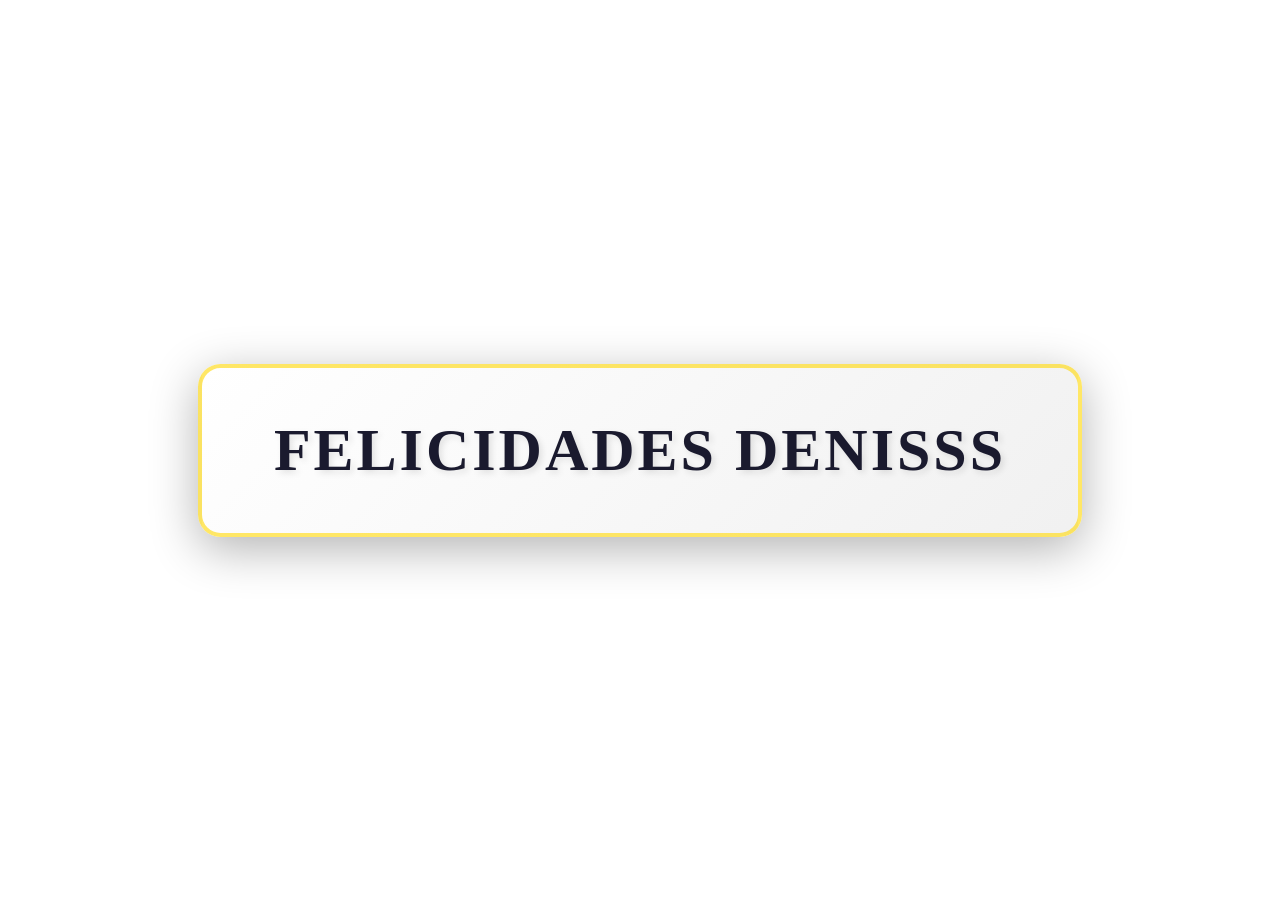
==== denis.html @ 683d435d "modified:   denis.css 	modified:   denis.html 	modified:   richard.css 	modified:   richard.html" ====
<!DOCTYPE html>
<html lang="es">
<head>
    <meta charset="UTF-8">
    <meta name="viewport" content="width=device-width, initial-scale=1.0">
    <title>Denis!!</title>
    <link rel="stylesheet" href="denis.css">
</head>
<body>
    <div class="container">
  <div class="sliding-background">
      <div class="text-dir">
      <h1>FELICIDADES DENISSS</h1>
      </div>
  </div>
</div>

</body>
</html>
---- denis.css ----
* {
    margin: 0;
    padding: 0;
    box-sizing: border-box;
}

main{
  color: #ffffff;
  padding-top: 6em;
  padding-left: 2em;
  padding-right: 2em;
}

.text-dir {
  background: linear-gradient(135deg, rgba(255, 255, 255, 0.95) 0%, rgba(240, 240, 240, 0.95) 100%);
  padding: 2em 3em;
  border-radius: 15px;
  box-shadow: 0 8px 32px rgba(0, 0, 0, 0.3);
  display: flex;
  align-items: center;
  justify-content: center;
  margin: auto;
  width: fit-content;
  border: 3px solid rgba(255, 215, 0, 0.6);
  position: relative;
  z-index: 10;
}

.text-dir h1 {
  color: #1a1a2e;
  font-size: 2.5em;
  font-weight: 900;
  letter-spacing: 2px;
  text-shadow: 2px 2px 4px rgba(0, 0, 0, 0.1);
}

html {
    height: 100%;
    zoom: 150%;
}

body {
    height: 100%;
}

/* Fondo */

.container {
    overflow: hidden;
    height: 100%;
}

.sliding-background {
    height: 100%;
    width: 100%;
    position: relative;
    display: flex;
    align-items: center;
    justify-content: center;
}

.sliding-background::before {
    content: '';
    position: absolute;
    top: 0;
    left: 0;
    width: 200%;
    height: 100%;
    background: url("https://images-wixmp-ed30a86b8c4ca887773594c2.wixmp.com/f/5f9b52a9-8558-4a32-bf92-f851ba6aebb5/dij3vdf-9b56e7dd-a4d2-4a7b-a6cc-adc2b0e9556d.gif?token=eyJ0eXAiOiJKV1QiLCJhbGciOiJIUzI1NiJ9.[base64].yCyGbWoHY6XN8PTil5op7KuVYiYKhuGnrIbpRQ0ncG4") repeat-x;
    animation: slide 60s linear infinite;
    z-index: -1;
}

.sliding-background > * {
    position: relative;
    z-index: 1;
}

@keyframes slide {
    0% {
        transform: translate3d(0, 0, 0);
    }
    50% {
        transform: translate3d(-50%, 0, 0);
    }
    100%{
        transform: translate3d(0, 0, 0);
    }
}
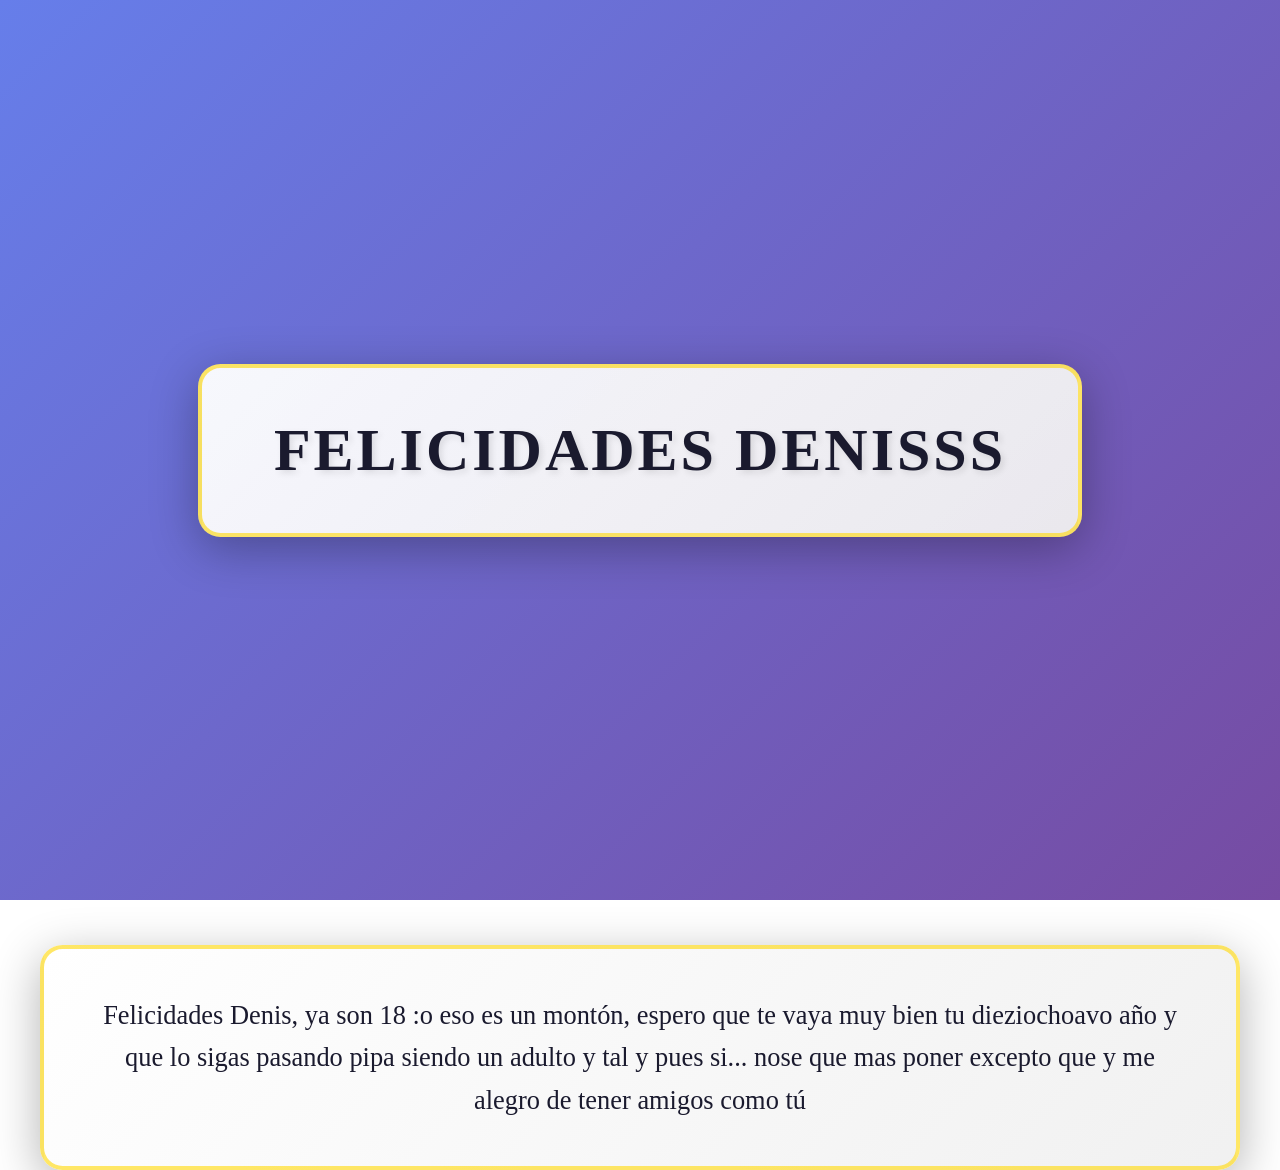
==== commit 10e95c53: "modified:   denis.css 	modified:   denis.html 	modified:   richard.css 	modified:   richard.html 	mo" ====
--- a/denis.html
+++ b/denis.html
@@ -15,5 +15,6 @@
   </div>
 </div>
 
+    <p>Felicidades Denis, ya son 18 :o eso es un montón, espero que te vaya muy bien tu dieziochoavo año y que lo sigas pasando pipa siendo un adulto y tal y pues si... nose que mas poner excepto que y me alegro de tener amigos como tú</p>
 </body>
 </html>
--- a/denis.css
+++ b/denis.css
@@ -42,6 +42,12 @@
 
 body {
     height: 100%;
+    background: linear-gradient(135deg, #667eea 0%, #764ba2 100%);
+    background-attachment: fixed;
+}
+
+html {
+    scroll-behavior: smooth;
 }
 
 /* Fondo */
@@ -88,3 +94,71 @@
         transform: translate3d(0, 0, 0);
     }
 }
+
+p {
+  margin: 30px 20px;
+  padding: 30px;
+  background: linear-gradient(135deg, rgba(255, 255, 255, 0.95) 0%, rgba(240, 240, 240, 0.95) 100%);
+  border-radius: 15px;
+  box-shadow: 0 8px 32px rgba(0, 0, 0, 0.3);
+  border: 3px solid rgba(255, 215, 0, 0.6);
+  color: #1a1a2e;
+  font-size: 1.1em;
+  line-height: 1.6;
+  text-align: center;
+  max-width: 800px;
+  margin-left: auto;
+  margin-right: auto;
+}
+
+@media (max-width: 768px) {
+  html {
+    zoom: 100%;
+  }
+
+  .text-dir {
+    padding: 1.5em 2em;
+  }
+
+  .text-dir h1 {
+    font-size: 1.8em;
+  }
+
+  p {
+    margin: 20px 10px;
+    padding: 20px;
+    font-size: 1em;
+    max-width: 95%;
+  }
+
+  .container {
+    height: 50vh;
+  }
+}
+
+@media (max-width: 480px) {
+  html {
+    zoom: 80%;
+  }
+
+  .text-dir {
+    padding: 1em 1.5em;
+  }
+
+  .text-dir h1 {
+    font-size: 1.4em;
+    letter-spacing: 1px;
+  }
+
+  p {
+    margin: 15px 10px;
+    padding: 15px;
+    font-size: 0.95em;
+    border: 2px solid rgba(255, 215, 0, 0.6);
+  }
+
+  .container {
+    height: 40vh;
+  }
+}
+
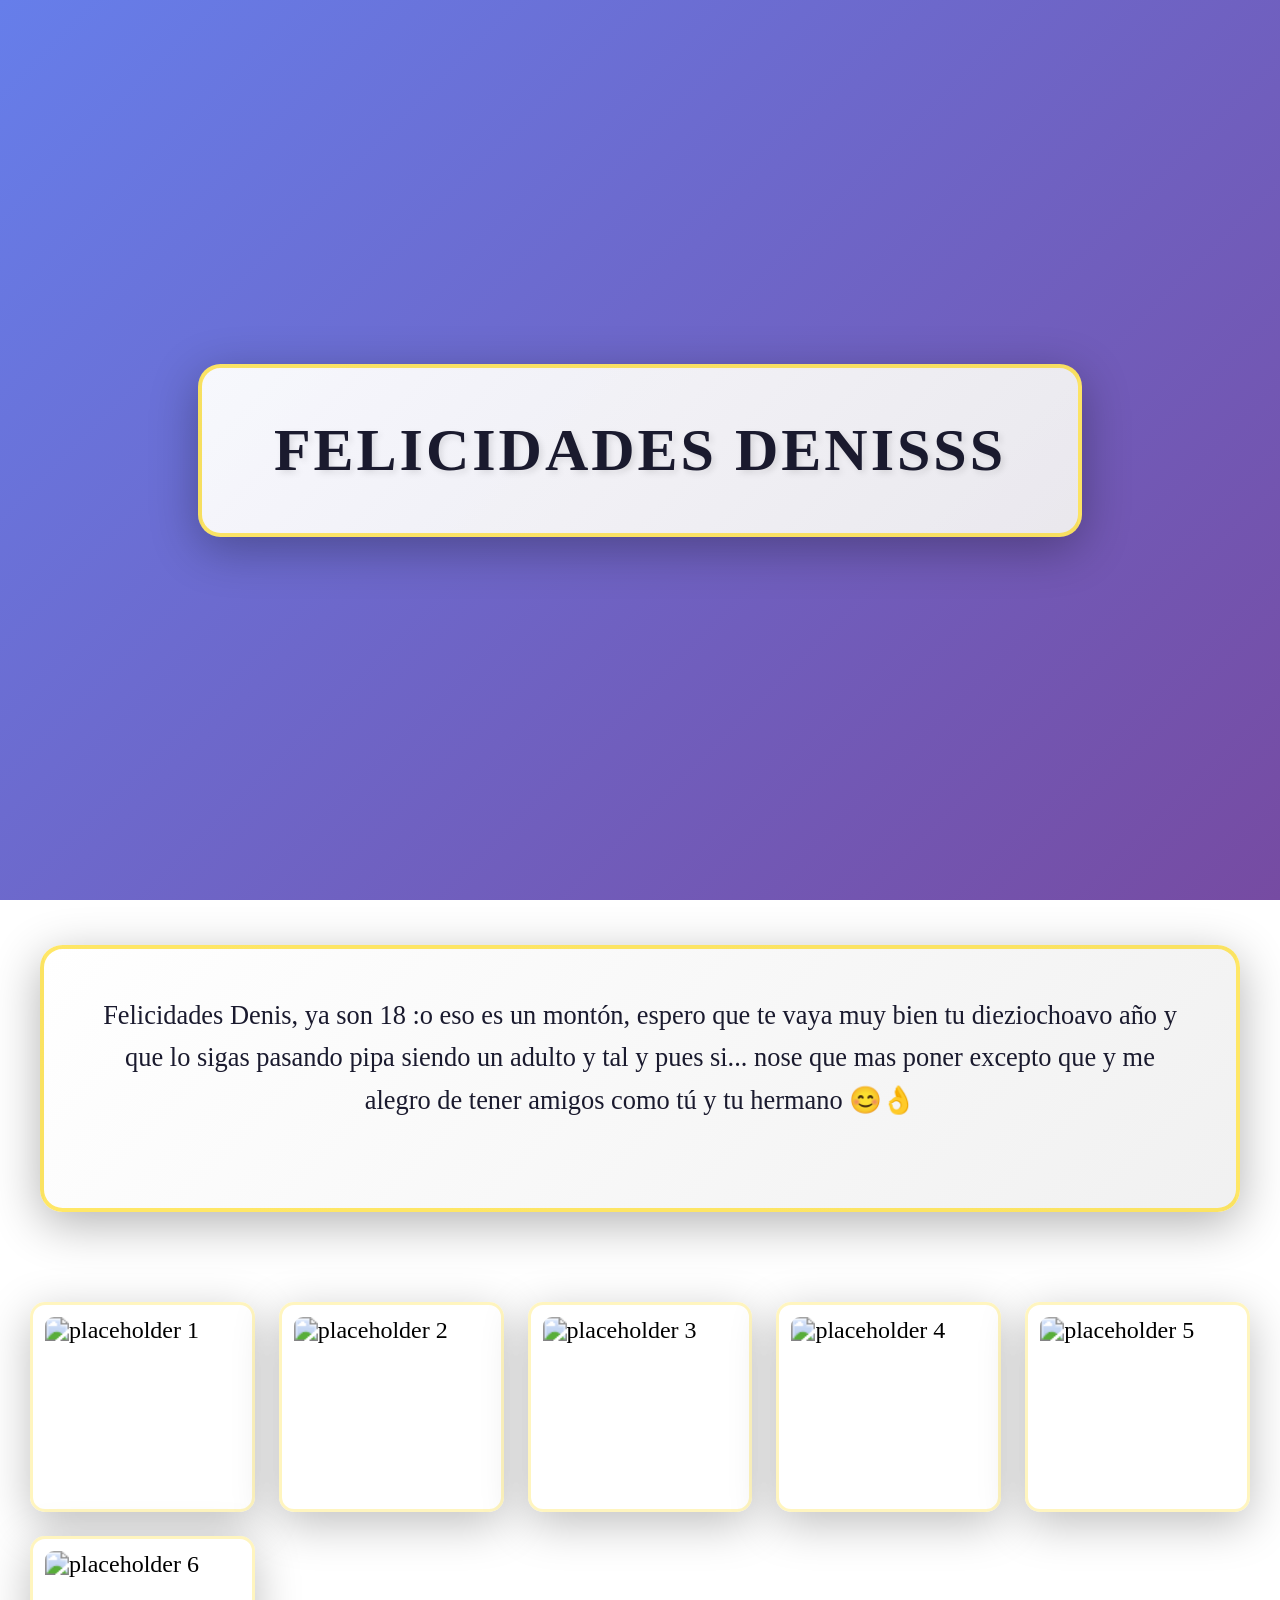
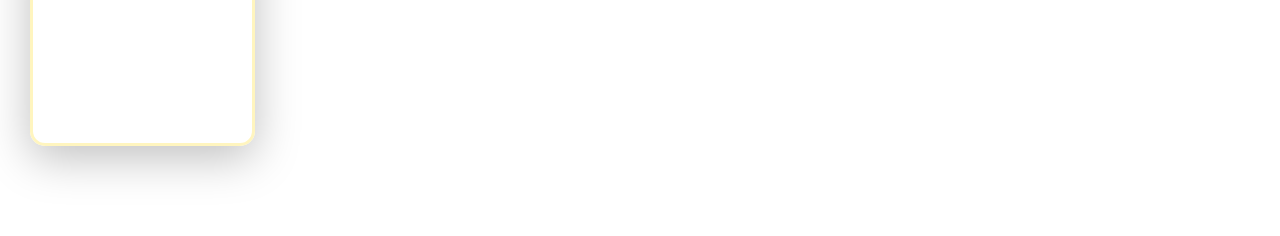
==== commit 84385022: "modified:   denis.css 	modified:   denis.html 	modified:   richard.css 	modified:   richard.html" ====
--- a/denis.html
+++ b/denis.html
@@ -15,6 +15,30 @@
   </div>
 </div>
 
-    <p>Felicidades Denis, ya son 18 :o eso es un montón, espero que te vaya muy bien tu dieziochoavo año y que lo sigas pasando pipa siendo un adulto y tal y pues si... nose que mas poner excepto que y me alegro de tener amigos como tú</p>
+    <a href="#message" class="scroll-prompt" aria-label="Scroll to message">Baja ↓</a>
+
+        <p id="message">Felicidades Denis, ya son 18 :o eso es un montón, espero que te vaya muy bien tu dieziochoavo año y que lo sigas pasando pipa siendo un adulto y tal y pues si... nose que mas poner excepto que y me alegro de tener amigos como tú y tu hermano 😊👌<br><img src="https://media.tenor.com/arqlNu8gyJYAAAAM/cat-cat-jumping.gif" alt="" srcset=""></p>
+
+        <section class="album-section">
+            <div class="album">
+                <figure class="photo"><img src="https://source.unsplash.com/collection/190727/400x300?sig=11" alt="placeholder 1"></figure>
+                <figure class="photo"><img src="https://source.unsplash.com/collection/190727/400x300?sig=12" alt="placeholder 2"></figure>
+                <figure class="photo"><img src="https://source.unsplash.com/collection/190727/400x300?sig=13" alt="placeholder 3"></figure>
+                <figure class="photo"><img src="https://source.unsplash.com/collection/190727/400x300?sig=14" alt="placeholder 4"></figure>
+                <figure class="photo"><img src="https://source.unsplash.com/collection/190727/400x300?sig=15" alt="placeholder 5"></figure>
+                <figure class="photo"><img src="https://source.unsplash.com/collection/190727/400x300?sig=16" alt="placeholder 6"></figure>
+            </div>
+        </section>
+    
+        <script>
+            document.addEventListener('DOMContentLoaded', function () {
+                const prompt = document.querySelector('.scroll-prompt');
+                if (!prompt) return;
+                const hide = () => { prompt.style.transition = 'opacity 200ms'; prompt.style.opacity = '0'; setTimeout(() => { prompt.style.display = 'none'; }, 250); window.removeEventListener('scroll', onScroll); };
+                const onScroll = () => { if (window.scrollY > 50) hide(); };
+                window.addEventListener('scroll', onScroll, { passive: true });
+                prompt.addEventListener('click', function () { setTimeout(hide, 150); });
+            });
+        </script>
 </body>
 </html>
--- a/denis.css
+++ b/denis.css
@@ -162,3 +162,79 @@
   }
 }
 
+/* Album styles */
+.album-section {
+  padding: 30px 20px 60px;
+}
+
+.album-section h2 {
+  text-align: center;
+  color: #fff;
+  margin-bottom: 18px;
+  font-size: 1.4rem;
+}
+
+.album {
+  display: grid;
+  grid-template-columns: repeat(auto-fit, minmax(140px, 1fr));
+  gap: 16px;
+  max-width: 1000px;
+  margin: 0 auto;
+}
+
+.photo {
+  background: rgba(255,255,255,0.95);
+  border-radius: 10px;
+  padding: 8px;
+  display: flex;
+  flex-direction: column;
+  align-items: center;
+  justify-content: center;
+  box-shadow: 0 8px 30px rgba(0,0,0,0.25);
+  border: 2px solid rgba(255,215,0,0.25);
+}
+
+.photo img {
+  width: 100%;
+  height: 120px;
+  object-fit: cover;
+  border-radius: 6px;
+}
+
+.photo figcaption {
+  margin-top: 8px;
+  font-size: 0.95rem;
+  color: #1a1a2e;
+}
+
+@media (max-width: 480px) {
+  .photo img { height: 100px; }
+}
+
+/* Scroll prompt */
+.scroll-prompt {
+  position: fixed;
+  left: 50%;
+  bottom: 18px;
+  transform: translateX(-50%);
+  background: rgba(255,255,255,0.98);
+  color: #1a1a2e;
+  padding: 10px 14px;
+  border-radius: 24px;
+  box-shadow: 0 6px 20px rgba(0,0,0,0.2);
+  border: 2px solid rgba(255,215,0,0.6);
+  font-weight: 700;
+  z-index: 50;
+  animation: bounce 2s ease-in-out infinite;
+  text-decoration: none;
+}
+
+@keyframes bounce {
+  0%, 100% { transform: translate(-50%, 0); }
+  50% { transform: translate(-50%, -8px); }
+}
+
+@media (max-width:480px) {
+  .scroll-prompt { bottom: 12px; padding: 8px 10px; font-size: 0.9em; border-radius: 18px; }
+}
+
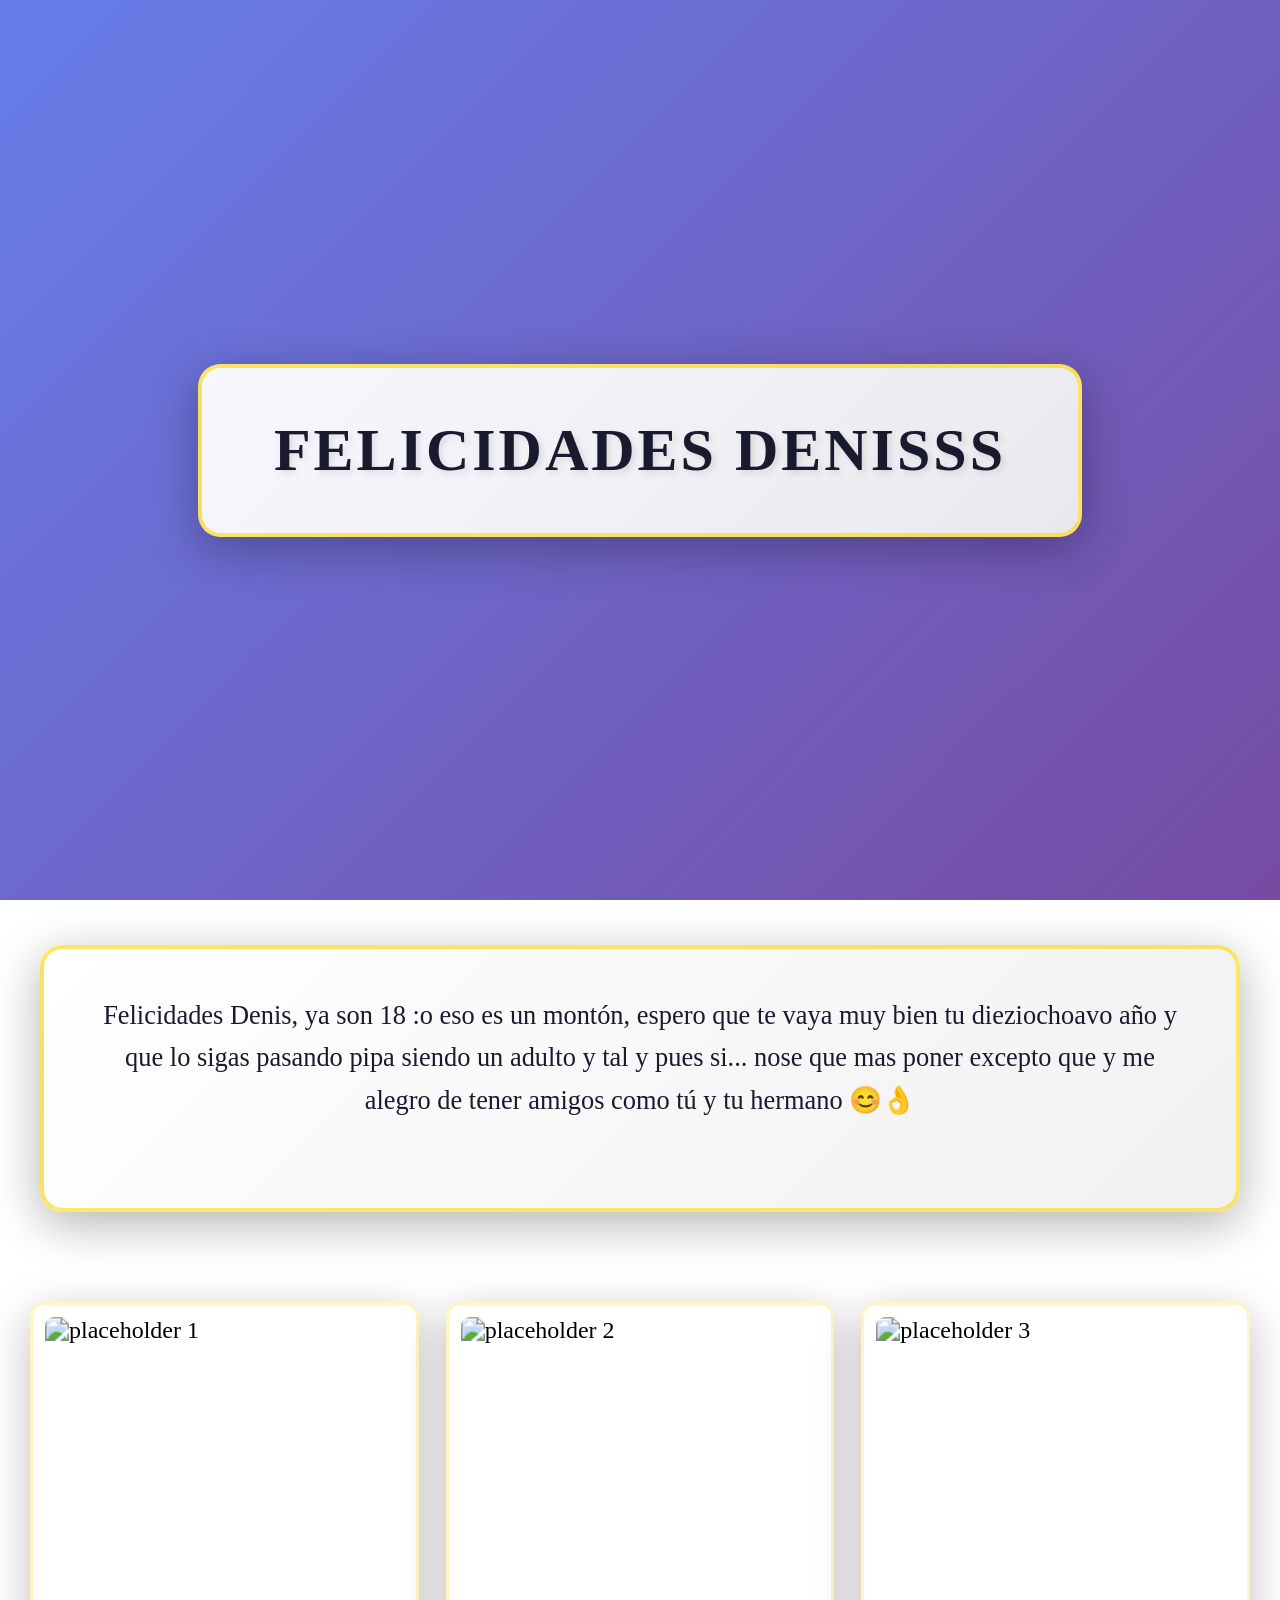
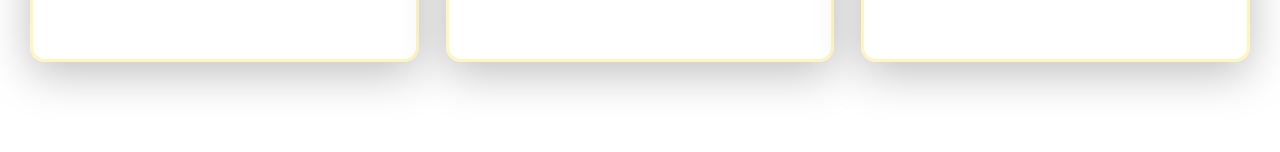
==== commit 3b5d5894: "modified:   denis.html 	new file:   img/richard/halowen.jpeg 	modified:   richard.html" ====
--- a/denis.html
+++ b/denis.html
@@ -4,7 +4,7 @@
     <meta charset="UTF-8">
     <meta name="viewport" content="width=device-width, initial-scale=1.0">
     <title>Denis!!</title>
-    <link rel="stylesheet" href="denis.css">
+    <link rel="stylesheet" href="./denis.css">
 </head>
 <body>
     <div class="container">
@@ -24,9 +24,6 @@
                 <figure class="photo"><img src="https://source.unsplash.com/collection/190727/400x300?sig=11" alt="placeholder 1"></figure>
                 <figure class="photo"><img src="https://source.unsplash.com/collection/190727/400x300?sig=12" alt="placeholder 2"></figure>
                 <figure class="photo"><img src="https://source.unsplash.com/collection/190727/400x300?sig=13" alt="placeholder 3"></figure>
-                <figure class="photo"><img src="https://source.unsplash.com/collection/190727/400x300?sig=14" alt="placeholder 4"></figure>
-                <figure class="photo"><img src="https://source.unsplash.com/collection/190727/400x300?sig=15" alt="placeholder 5"></figure>
-                <figure class="photo"><img src="https://source.unsplash.com/collection/190727/400x300?sig=16" alt="placeholder 6"></figure>
             </div>
         </section>
     
--- a/denis.css
+++ b/denis.css
@@ -176,9 +176,9 @@
 
 .album {
   display: grid;
-  grid-template-columns: repeat(auto-fit, minmax(140px, 1fr));
-  gap: 16px;
-  max-width: 1000px;
+  grid-template-columns: repeat(auto-fit, minmax(200px, 1fr));
+  gap: 18px;
+  max-width: 1200px;
   margin: 0 auto;
 }
 
@@ -196,7 +196,7 @@
 
 .photo img {
   width: 100%;
-  height: 120px;
+  height: 220px;
   object-fit: cover;
   border-radius: 6px;
 }
@@ -207,8 +207,12 @@
   color: #1a1a2e;
 }
 
+@media (max-width: 768px) {
+  .photo img { height: 160px; }
+}
+
 @media (max-width: 480px) {
-  .photo img { height: 100px; }
+  .photo img { height: 120px; }
 }
 
 /* Scroll prompt */
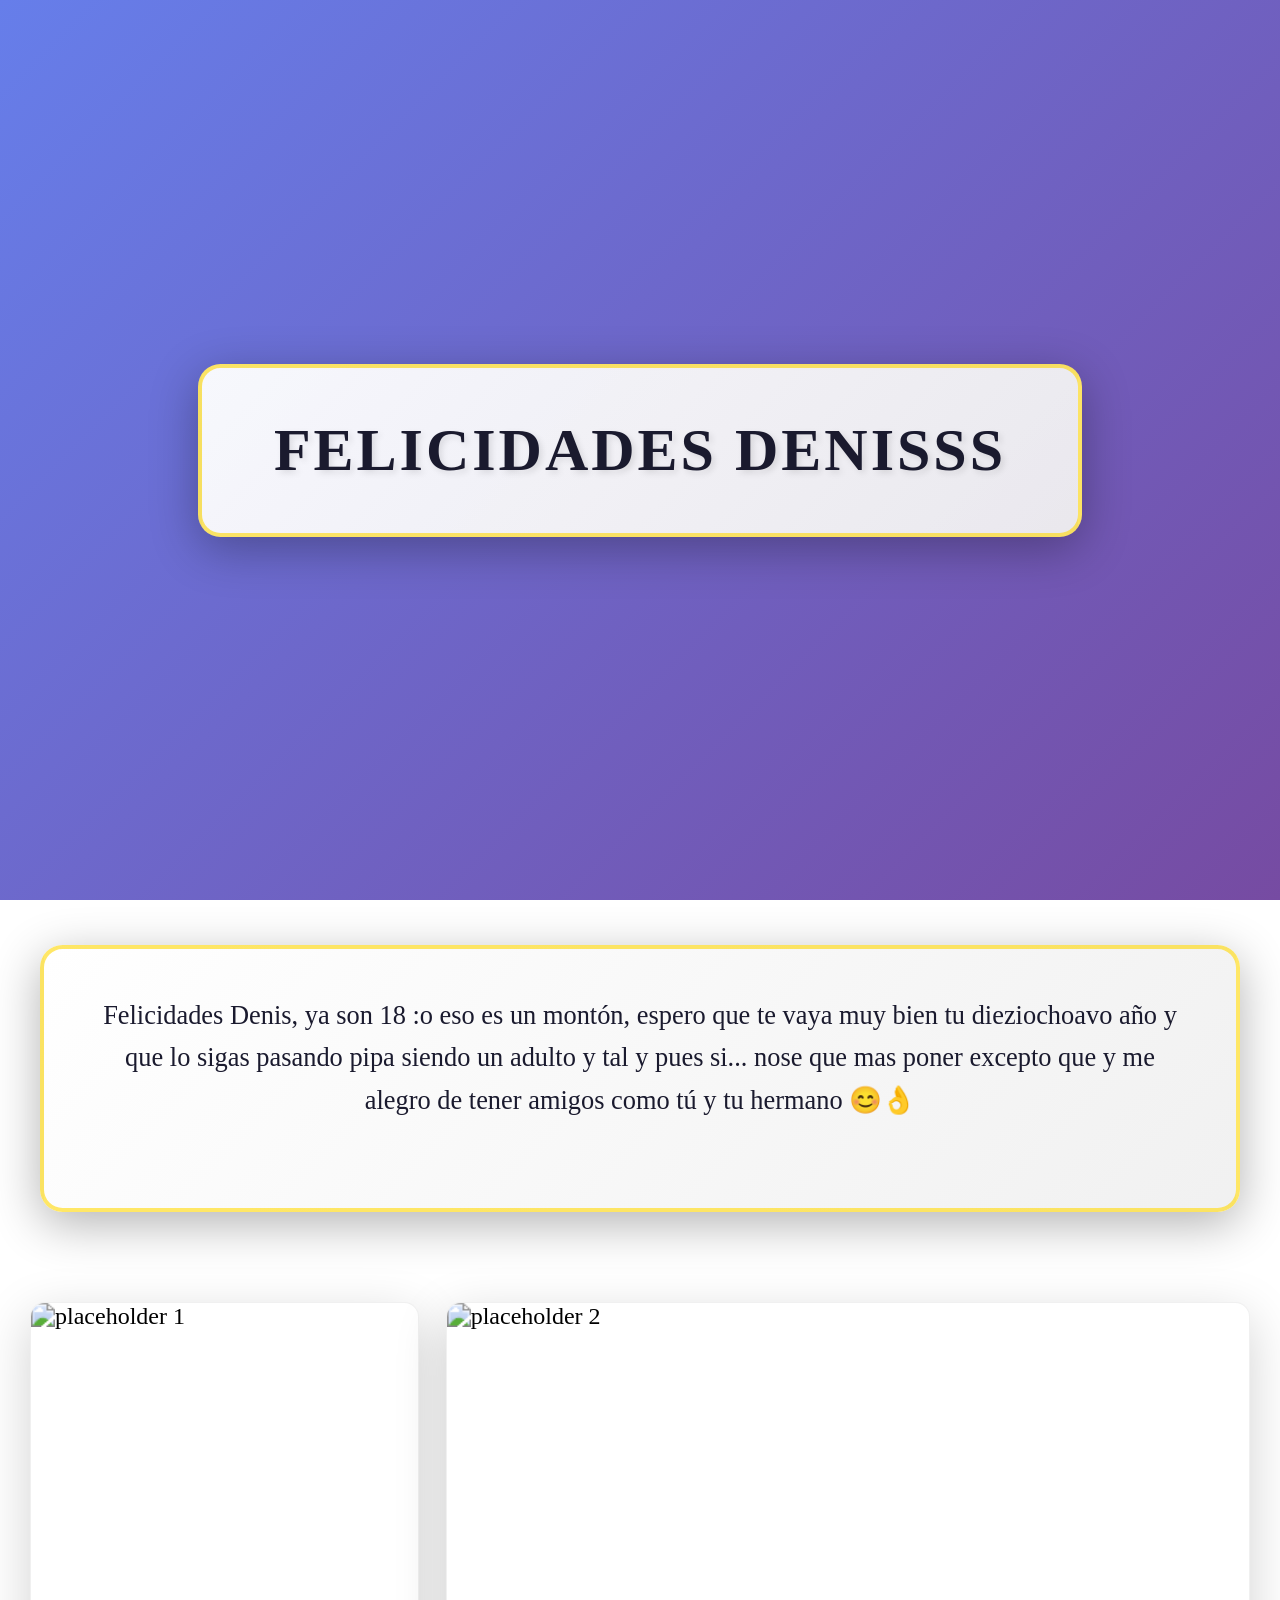
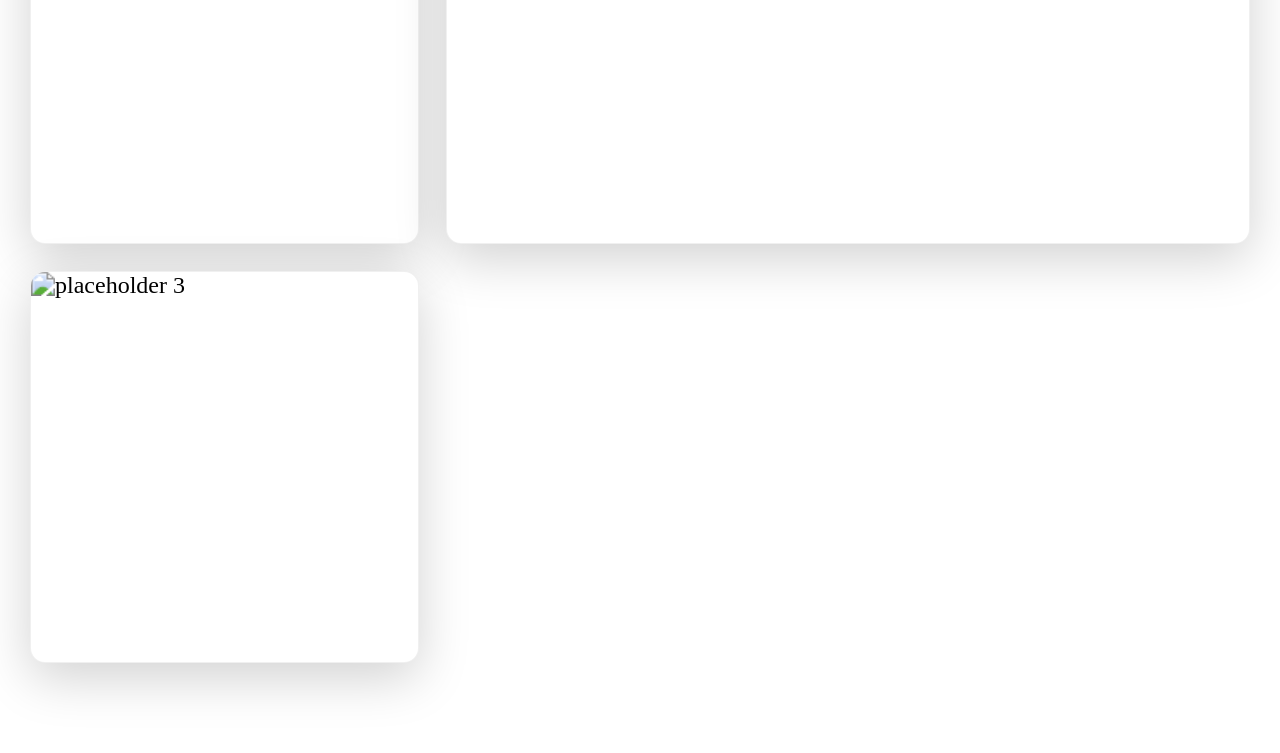
==== commit a7ec9ff0: "modified:   denis.css 	modified:   denis.html 	modified:   img/richard/halowen.jpeg 	modified:   ric" ====
--- a/denis.html
+++ b/denis.html
@@ -21,9 +21,9 @@
 
         <section class="album-section">
             <div class="album">
-                <figure class="photo"><img src="https://source.unsplash.com/collection/190727/400x300?sig=11" alt="placeholder 1"></figure>
-                <figure class="photo"><img src="https://source.unsplash.com/collection/190727/400x300?sig=12" alt="placeholder 2"></figure>
-                <figure class="photo"><img src="https://source.unsplash.com/collection/190727/400x300?sig=13" alt="placeholder 3"></figure>
+                <figure class="photo photo--small"><img src="https://source.unsplash.com/collection/190727/400x300?sig=11" alt="placeholder 1"></figure>
+                <figure class="photo photo--large"><img src="https://source.unsplash.com/collection/190727/400x300?sig=12" alt="placeholder 2"></figure>
+                <figure class="photo photo--medium"><img src="https://source.unsplash.com/collection/190727/400x300?sig=13" alt="placeholder 3"></figure>
             </div>
         </section>
     
--- a/denis.css
+++ b/denis.css
@@ -183,36 +183,54 @@
 }
 
 .photo {
-  background: rgba(255,255,255,0.95);
+  background: #fff;
   border-radius: 10px;
-  padding: 8px;
-  display: flex;
-  flex-direction: column;
-  align-items: center;
-  justify-content: center;
-  box-shadow: 0 8px 30px rgba(0,0,0,0.25);
-  border: 2px solid rgba(255,215,0,0.25);
+  overflow: hidden;
+  display: block;
+  box-shadow: 0 10px 34px rgba(0,0,0,0.18);
+  border: 1px solid rgba(0,0,0,0.06);
 }
 
 .photo img {
   width: 100%;
-  height: 220px;
+  height: auto;
+  display: block;
   object-fit: cover;
-  border-radius: 6px;
-}
-
-.photo figcaption {
-  margin-top: 8px;
-  font-size: 0.95rem;
-  color: #1a1a2e;
+  object-position: center;
+}
+
+/* per-photo size helpers (desktop defaults) */
+.photo--large { grid-column: span 2; }
+.photo--large img { height: 360px; }
+
+.photo--tall { grid-row: span 2; }
+.photo--tall img { height: 420px; }
+
+.photo--medium img { height: 260px; }
+.photo--small img { height: 180px; }
+
+/* responsive overrides */
+@media (max-width: 1200px) {
+  .photo--large img { height: 300px; }
+  .photo--tall img { height: 340px; }
+  .photo--medium img { height: 240px; }
+  .photo--small img { height: 160px; }
 }
 
 @media (max-width: 768px) {
+  .album { grid-template-columns: repeat(2,1fr); gap: 14px; }
+  .photo--large { grid-column: span 2; }
+  .photo--tall { grid-row: span 1; }
+  .photo--large img { height: 220px; }
+  .photo--tall img { height: 260px; }
+  .photo--medium img { height: 200px; }
+  .photo--small img { height: 160px; }
+}
+
+@media (max-width: 480px) {
+  .album { grid-template-columns: 1fr; gap: 12px; }
+  .photo--large, .photo--tall { grid-column: 1 / -1; }
   .photo img { height: 160px; }
-}
-
-@media (max-width: 480px) {
-  .photo img { height: 120px; }
 }
 
 /* Scroll prompt */
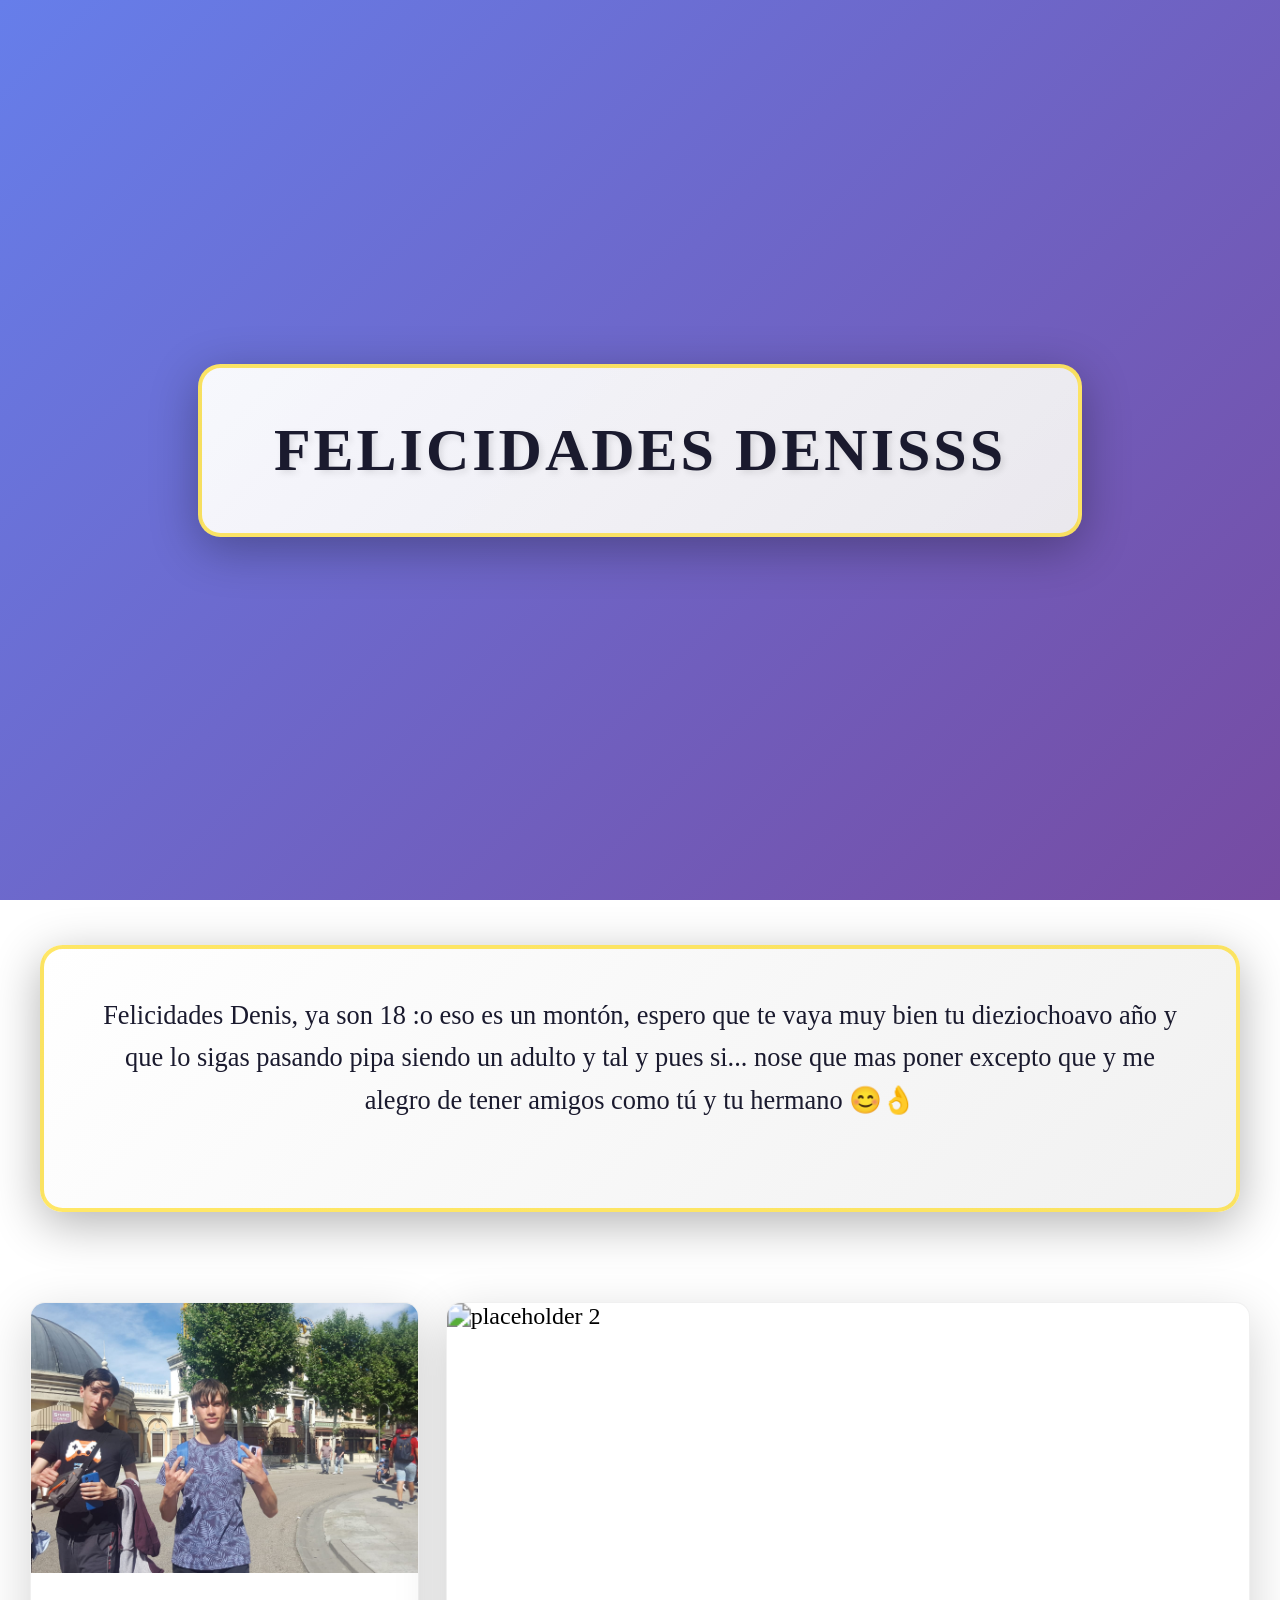
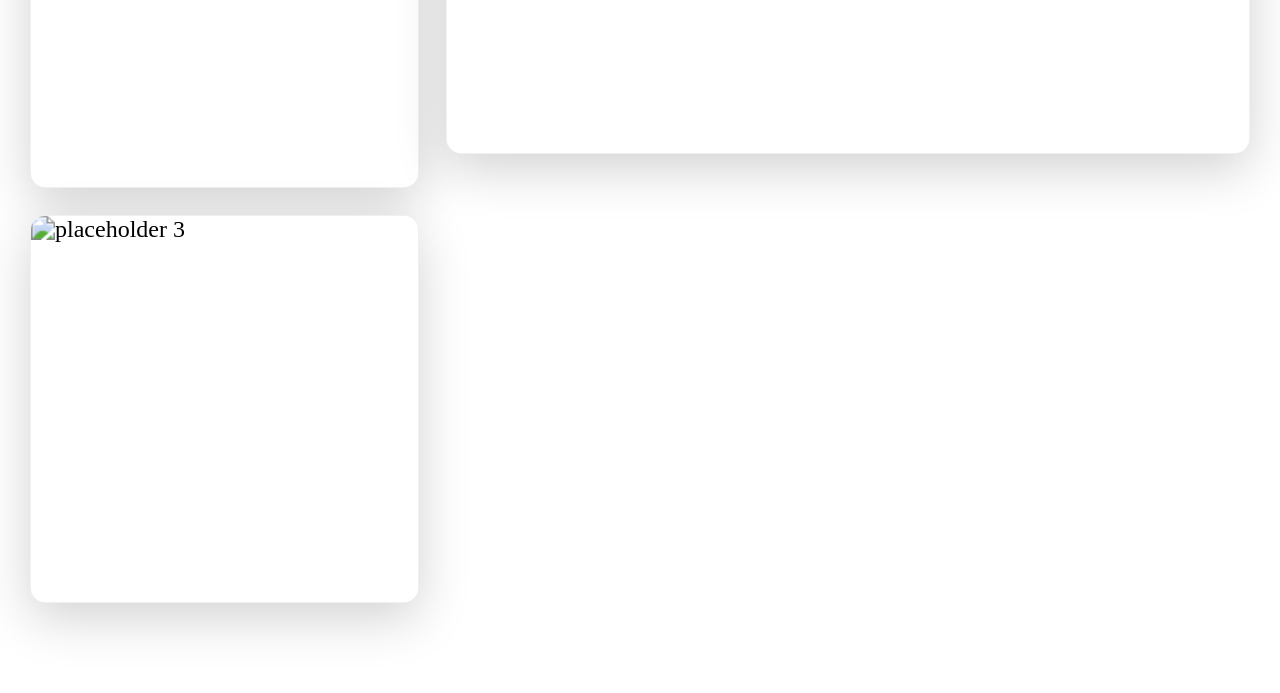
==== commit a46c55fc: "modified:   denis.css 	modified:   denis.html 	new file:   img/denis/parque.jpeg 	modified:   richar" ====
--- a/denis.html
+++ b/denis.html
@@ -21,9 +21,9 @@
 
         <section class="album-section">
             <div class="album">
-                <figure class="photo photo--small"><img src="https://source.unsplash.com/collection/190727/400x300?sig=11" alt="placeholder 1"></figure>
-                <figure class="photo photo--large"><img src="https://source.unsplash.com/collection/190727/400x300?sig=12" alt="placeholder 2"></figure>
-                <figure class="photo photo--medium"><img src="https://source.unsplash.com/collection/190727/400x300?sig=13" alt="placeholder 3"></figure>
+                <figure class="photo photo--small"><img src="./img/denis/parque.jpeg" alt="parque"></figure>
+                <figure class="photo photo--large"><img src="./img/denis/" alt="placeholder 2"></figure>
+                <figure class="photo photo--medium"><img src="./img/denis/" alt="placeholder 3"></figure>
             </div>
         </section>
     
--- a/denis.css
+++ b/denis.css
@@ -200,13 +200,26 @@
 }
 
 /* per-photo size helpers (desktop defaults) */
-.photo--large { grid-column: span 2; }
+.photo--large { 
+  grid-column: span 2;
+  aspect-ratio: 16 / 9;
+}
 .photo--large img { height: 360px; }
 
-.photo--tall { grid-row: span 2; }
+.photo--tall { 
+  grid-row: span 2;
+  aspect-ratio: 3 / 4;
+}
 .photo--tall img { height: 420px; }
 
+.photo--medium { 
+  aspect-ratio: 1 / 1;
+}
 .photo--medium img { height: 260px; }
+
+.photo--small { 
+  aspect-ratio: 4 / 5;
+}
 .photo--small img { height: 180px; }
 
 /* responsive overrides */
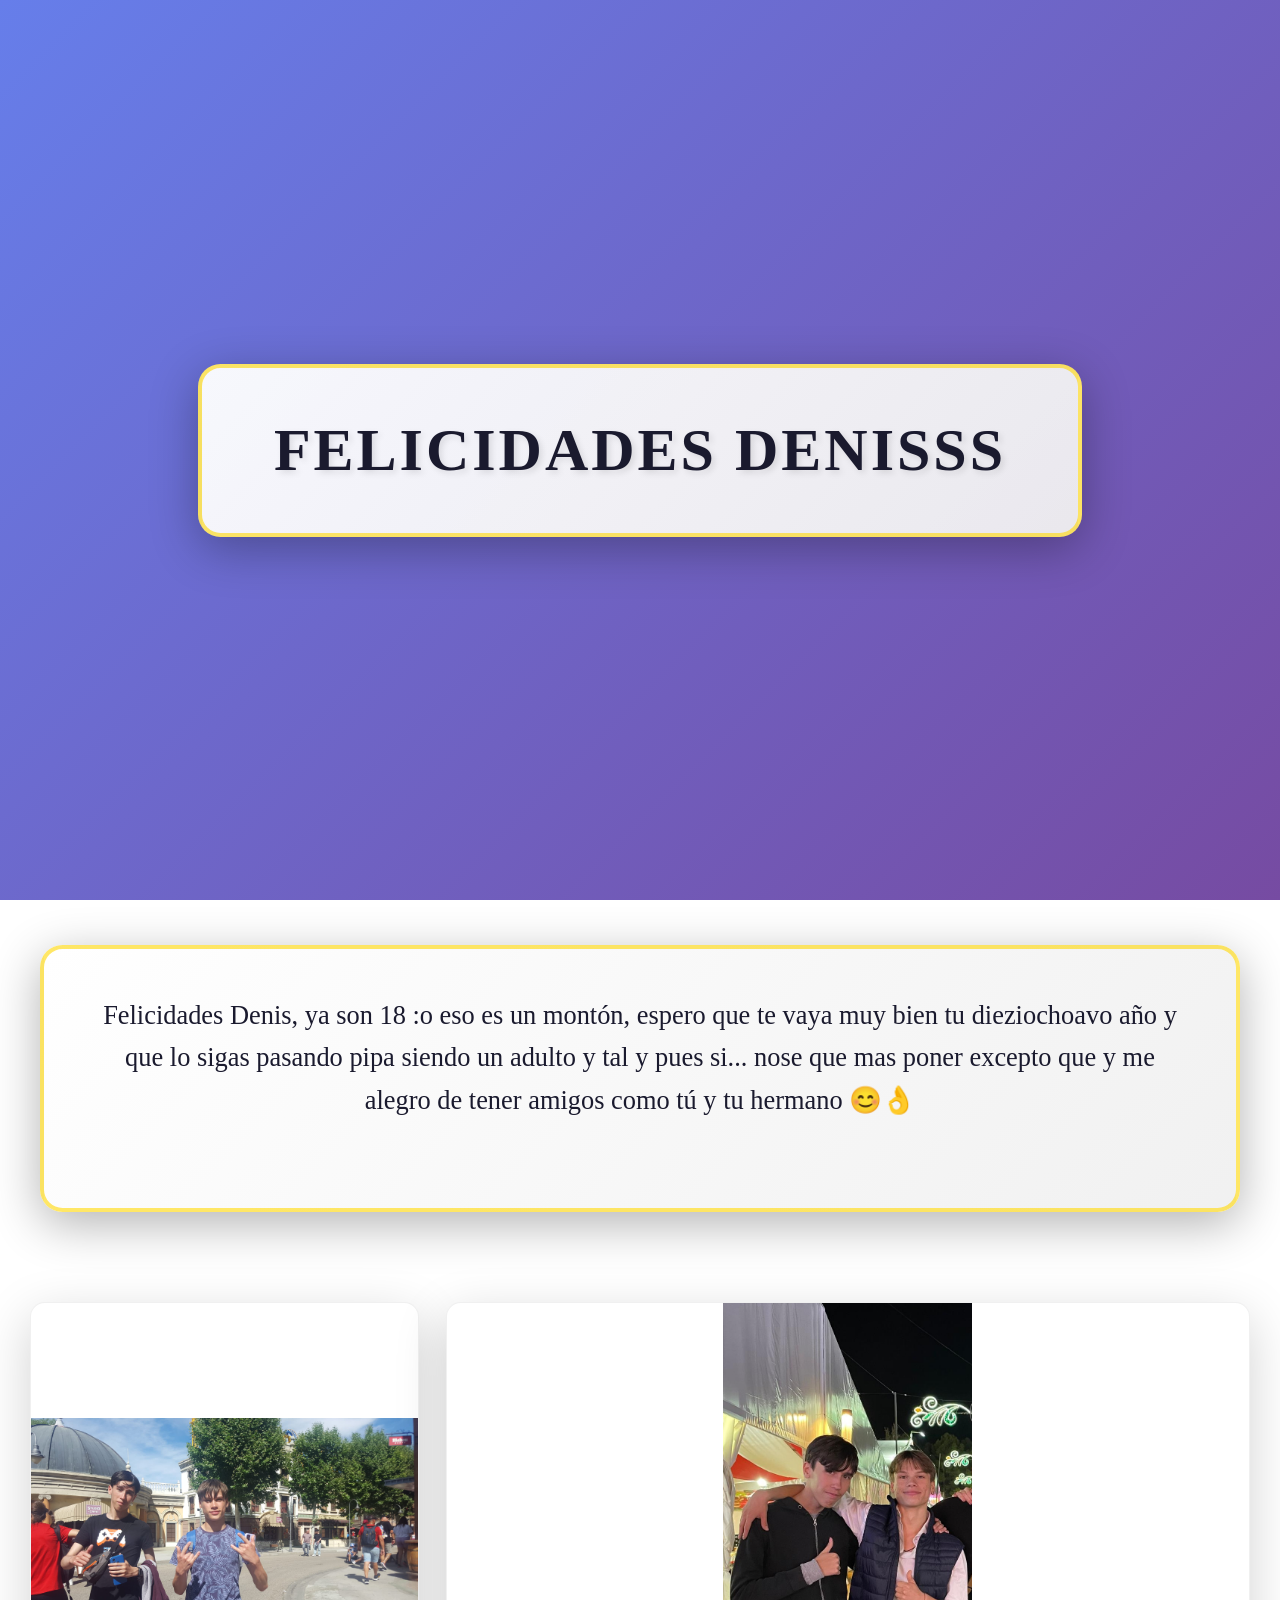
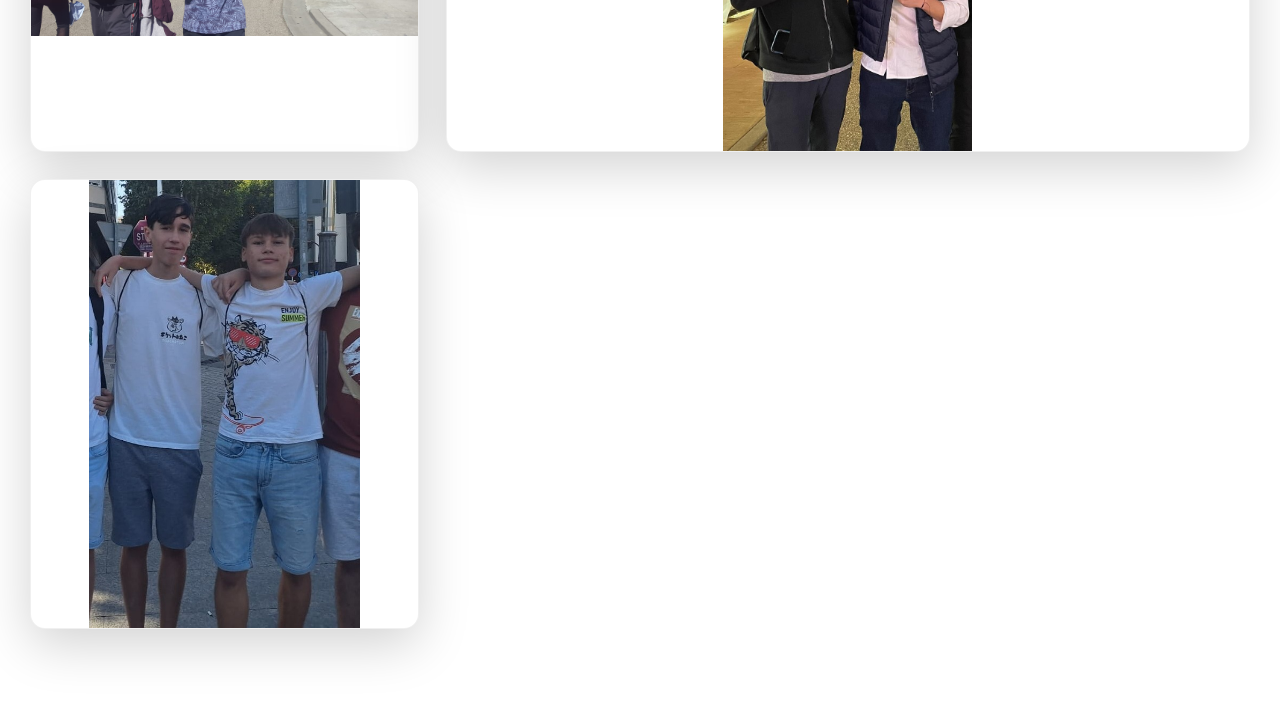
==== commit 0fdd7aeb: "modified:   denis.css 	modified:   denis.html 	new file:   img/denis/feria.jpeg 	new file:   img/den" ====
--- a/denis.html
+++ b/denis.html
@@ -22,8 +22,8 @@
         <section class="album-section">
             <div class="album">
                 <figure class="photo photo--small"><img src="./img/denis/parque.jpeg" alt="parque"></figure>
-                <figure class="photo photo--large"><img src="./img/denis/" alt="placeholder 2"></figure>
-                <figure class="photo photo--medium"><img src="./img/denis/" alt="placeholder 3"></figure>
+                <figure class="photo photo--large"><img src="./img/denis/feria.jpeg" alt="placeholder 2"></figure>
+                <figure class="photo photo--medium"><img src="./img/denis/street.jpeg" alt="placeholder 3"></figure>
             </div>
         </section>
     
--- a/denis.css
+++ b/denis.css
@@ -189,61 +189,46 @@
   display: block;
   box-shadow: 0 10px 34px rgba(0,0,0,0.18);
   border: 1px solid rgba(0,0,0,0.06);
+  height: 300px;
 }
 
 .photo img {
   width: 100%;
-  height: auto;
+  height: 100%;
+  max-height: 350px;
   display: block;
-  object-fit: cover;
+  object-fit: contain;
   object-position: center;
 }
 
 /* per-photo size helpers (desktop defaults) */
 .photo--large { 
   grid-column: span 2;
-  aspect-ratio: 16 / 9;
-}
-.photo--large img { height: 360px; }
+}
 
 .photo--tall { 
   grid-row: span 2;
-  aspect-ratio: 3 / 4;
-}
-.photo--tall img { height: 420px; }
-
-.photo--medium { 
-  aspect-ratio: 1 / 1;
-}
-.photo--medium img { height: 260px; }
-
-.photo--small { 
-  aspect-ratio: 4 / 5;
-}
-.photo--small img { height: 180px; }
+}
+
+.photo--medium {
+}
+
+.photo--small {
+}
 
 /* responsive overrides */
 @media (max-width: 1200px) {
-  .photo--large img { height: 300px; }
-  .photo--tall img { height: 340px; }
-  .photo--medium img { height: 240px; }
-  .photo--small img { height: 160px; }
 }
 
 @media (max-width: 768px) {
   .album { grid-template-columns: repeat(2,1fr); gap: 14px; }
   .photo--large { grid-column: span 2; }
   .photo--tall { grid-row: span 1; }
-  .photo--large img { height: 220px; }
-  .photo--tall img { height: 260px; }
-  .photo--medium img { height: 200px; }
-  .photo--small img { height: 160px; }
 }
 
 @media (max-width: 480px) {
   .album { grid-template-columns: 1fr; gap: 12px; }
   .photo--large, .photo--tall { grid-column: 1 / -1; }
-  .photo img { height: 160px; }
 }
 
 /* Scroll prompt */
